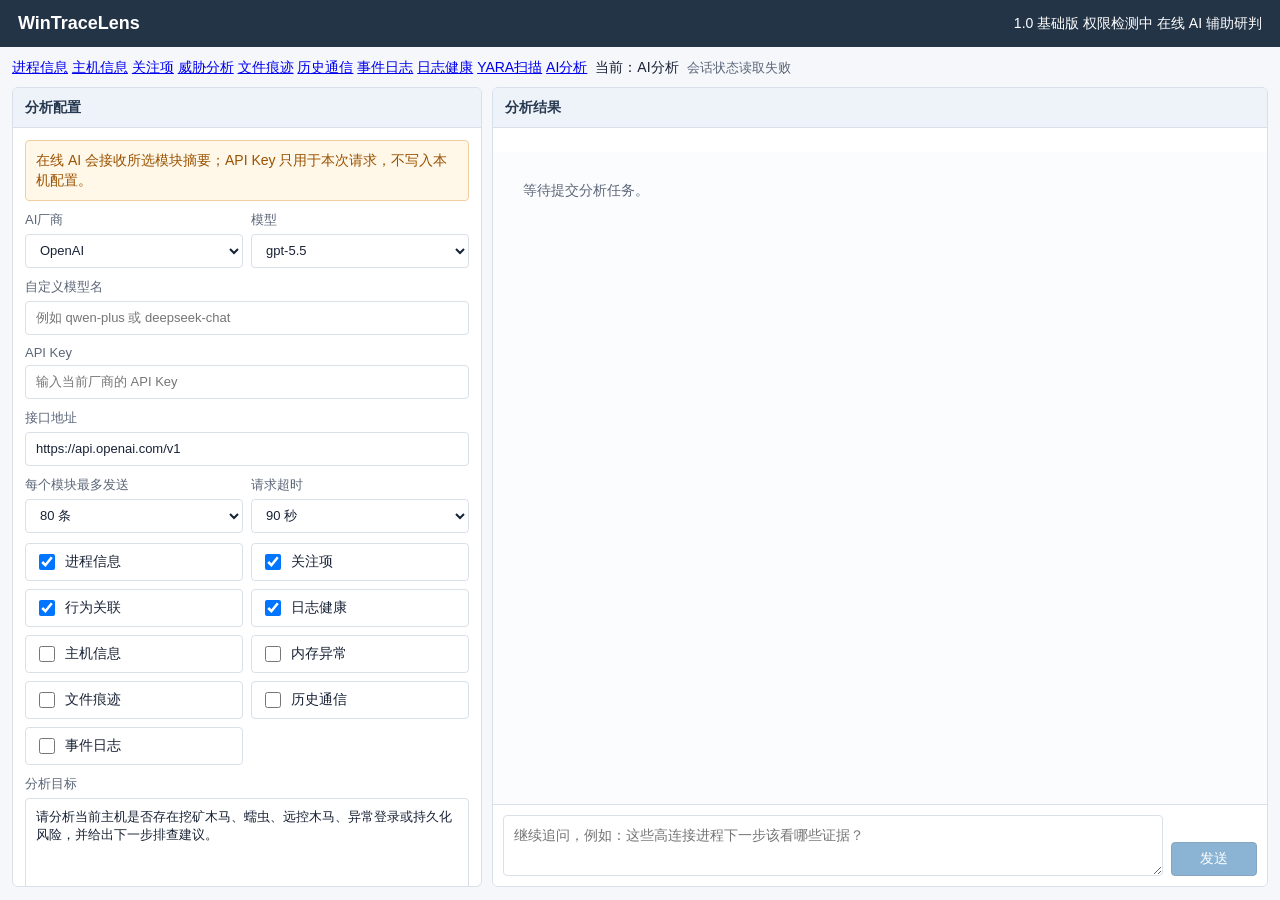
==== internal/server/ui/ai.html @ 7b5b8ce4 "add-basic-file" ====
<!doctype html>
<html lang="zh-CN">
<head>
  <meta charset="utf-8">
  <meta name="viewport" content="width=device-width, initial-scale=1">
  <title>WinTraceLens - AI辅助分析</title>
  <style>
    :root {
      --bg: #f5f7fb;
      --panel: #ffffff;
      --line: #d9e0ea;
      --line-soft: #edf1f6;
      --text: #182235;
      --muted: #5b6678;
      --head: #243447;
      --head-2: #edf3f8;
      --accent: #1769aa;
      --accent-dark: #0f4e82;
      --ok: #176b43;
      --warn: #9a5200;
      --bad: #a41220;
      --info: #2b5b91;
    }
    * { box-sizing: border-box; }
    body {
      margin: 0;
      background: var(--bg);
      color: var(--text);
      font-family: "Segoe UI", "Microsoft YaHei", Arial, sans-serif;
      font-size: 14px;
      letter-spacing: 0;
    }
    header {
      display: flex;
      align-items: center;
      justify-content: space-between;
      gap: 14px;
      padding: 13px 18px;
      background: var(--head);
      color: #fff;
    }
    h1 {
      margin: 0;
      font-size: 18px;
      font-weight: 650;
      letter-spacing: 0;
    }
    main {
      display: grid;
      grid-template-rows: auto minmax(0, 1fr);
      gap: 10px;
      height: calc(100vh - 48px);
      padding: 12px;
    }
    .toolbar {
      display: flex;
      align-items: center;
      gap: 8px;
      flex-wrap: wrap;
    }
    .workspace {
      display: grid;
      grid-template-columns: minmax(360px, 470px) minmax(0, 1fr);
      gap: 10px;
      height: 100%;
      min-height: 0;
    }
    .panel {
      display: grid;
      grid-template-rows: auto minmax(0, 1fr);
      min-height: 0;
      border: 1px solid var(--line);
      border-radius: 6px;
      background: var(--panel);
      overflow: hidden;
    }
    .panel-header {
      display: flex;
      align-items: center;
      justify-content: space-between;
      gap: 10px;
      min-height: 40px;
      padding: 9px 12px;
      border-bottom: 1px solid var(--line);
      background: var(--head-2);
      color: #26384f;
      font-weight: 650;
    }
    .panel-body {
      display: grid;
      gap: 10px;
      padding: 12px;
      min-height: 0;
      overflow: auto;
    }
    label.field {
      display: grid;
      gap: 5px;
      color: var(--muted);
      font-size: 13px;
    }
    input,
    select,
    textarea {
      width: 100%;
      min-width: 0;
      border: 1px solid var(--line);
      border-radius: 4px;
      background: #fff;
      color: var(--text);
      font: inherit;
      letter-spacing: 0;
    }
    input,
    select {
      height: 34px;
      padding: 6px 10px;
    }
    textarea {
      min-height: 118px;
      resize: vertical;
      padding: 9px 10px;
      line-height: 1.45;
    }
    .grid-2 {
      display: grid;
      grid-template-columns: repeat(2, minmax(0, 1fr));
      gap: 8px;
    }
    .module-grid {
      display: grid;
      grid-template-columns: repeat(2, minmax(0, 1fr));
      gap: 8px;
    }
    .check {
      display: inline-flex;
      align-items: center;
      gap: 7px;
      min-height: 34px;
      padding: 7px 9px;
      border: 1px solid var(--line);
      border-radius: 4px;
      background: #fff;
      color: var(--text);
    }
    .check input {
      width: 16px;
      height: 16px;
      padding: 0;
    }
    button {
      display: inline-flex;
      align-items: center;
      justify-content: center;
      height: 34px;
      padding: 0 12px;
      border: 1px solid var(--accent-dark);
      border-radius: 4px;
      background: var(--accent);
      color: #fff;
      cursor: pointer;
      font: inherit;
      white-space: nowrap;
    }
    button.secondary {
      border-color: var(--line);
      background: #fff;
      color: var(--text);
    }
    button.warn {
      border-color: #b15e00;
      background: #c96d00;
    }
    button:disabled {
      cursor: not-allowed;
      opacity: 0.5;
    }
    .actions {
      display: flex;
      align-items: center;
      gap: 8px;
      flex-wrap: wrap;
    }
    .notice {
      padding: 9px 10px;
      border: 1px solid #f0ce9f;
      border-radius: 4px;
      background: #fff7e8;
      color: var(--warn);
      line-height: 1.45;
    }
    .status {
      color: var(--muted);
      font-size: 13px;
    }
    .summary {
      display: flex;
      align-items: center;
      gap: 8px;
      flex-wrap: wrap;
      min-height: 30px;
    }
    .badge {
      display: inline-flex;
      align-items: center;
      height: 26px;
      padding: 0 9px;
      border: 1px solid var(--line);
      border-radius: 999px;
      background: #fff;
      color: var(--text);
      font-size: 12px;
      white-space: nowrap;
    }
    .badge.ok { border-color: #b8d7c8; background: #edf8f2; color: var(--ok); }
    .badge.warn { border-color: #f0ce9f; background: #fff7e8; color: var(--warn); }
    .badge.bad { border-color: #edb4bd; background: #fff0f2; color: var(--bad); }
    .badge.info { border-color: #c7d7ee; background: #eef5fd; color: var(--info); }
    .result-wrap {
      display: grid;
      grid-template-rows: auto auto minmax(0, 1fr) auto;
      min-height: 0;
    }
    .source-table {
      width: 100%;
      border-collapse: collapse;
      table-layout: fixed;
      margin-top: 4px;
    }
    .source-table th,
    .source-table td {
      border-bottom: 1px solid var(--line-soft);
      padding: 7px 8px;
      text-align: left;
      white-space: nowrap;
      overflow: hidden;
      text-overflow: ellipsis;
    }
    .source-table th {
      background: #f8fafc;
      color: #26384f;
      font-weight: 650;
    }
    .chat-log {
      min-height: 0;
      padding: 12px;
      overflow: auto;
      display: grid;
      align-content: start;
      gap: 10px;
      background: #fbfcfe;
    }
    .message {
      display: grid;
      gap: 5px;
      max-width: min(920px, 100%);
    }
    .message.user {
      justify-self: end;
    }
    .message.assistant {
      justify-self: start;
    }
    .message-meta {
      color: var(--muted);
      font-size: 12px;
    }
    .message.user .message-meta {
      text-align: right;
    }
    .bubble {
      border: 1px solid var(--line);
      border-radius: 6px;
      padding: 10px 12px;
      background: #fff;
      box-shadow: 0 1px 2px rgba(24, 34, 53, 0.05);
      line-height: 1.55;
      word-break: break-word;
    }
    .message.user .bubble {
      border-color: #b9d4ee;
      background: #eaf4fd;
    }
    .assistant-content h3,
    .assistant-content h4 {
      margin: 8px 0 6px;
      color: #26384f;
      font-size: 15px;
    }
    .assistant-content p {
      margin: 5px 0;
    }
    .assistant-content strong {
      color: #0f4e82;
      font-weight: 700;
    }
    .assistant-content code {
      padding: 1px 4px;
      border: 1px solid #dce5ef;
      border-radius: 3px;
      background: #f4f7fb;
      font: 12px Consolas, "Courier New", monospace;
    }
    .assistant-content .list-line {
      padding-left: 10px;
      border-left: 2px solid #dbe8f5;
    }
    .code-block {
      margin: 8px 0;
      padding: 9px 10px;
      overflow: auto;
      border: 1px solid var(--line);
      border-radius: 4px;
      background: #f6f8fb;
      font: 12px/1.45 Consolas, "Courier New", monospace;
      white-space: pre;
    }
    .chat-composer {
      display: grid;
      grid-template-columns: minmax(0, 1fr) auto;
      gap: 8px;
      padding: 10px;
      border-top: 1px solid var(--line);
      background: #fff;
    }
    .chat-composer textarea {
      min-height: 52px;
      max-height: 120px;
    }
    .chat-composer button {
      align-self: end;
      min-width: 86px;
    }
    .empty {
      padding: 18px;
      color: var(--muted);
    }
    @media (max-width: 980px) {
      .workspace {
        grid-template-columns: 1fr;
      }
      main {
        height: auto;
        min-height: calc(100vh - 48px);
      }
    }
    @media (max-width: 640px) {
      .grid-2,
      .module-grid {
        grid-template-columns: 1fr;
      }
    }
  </style>
  <link rel="stylesheet" href="/nav.css">
  <script src="/app.js" defer></script>
</head>
<body>
  <header>
    <h1>WinTraceLens</h1>
    <div class="app-meta">
      <span class="release-badge" data-app-version>1.0 基础版</span>
      <span class="permission-badge unknown" data-admin-status>权限检测中</span>
      <span class="module-title">在线 AI 辅助研判</span>
    </div>
  </header>

  <main>
    <div class="toolbar">
      <nav class="top-nav" aria-label="主要功能">
        <a class="nav-link" href="/">进程信息</a>
        <a class="nav-link" href="/host.html">主机信息</a>
        <a class="nav-link" href="/findings.html">关注项</a>
        <a class="nav-link" href="/threat.html">威胁分析</a>
        <a class="nav-link" href="/filetrace.html">文件痕迹</a>
        <a class="nav-link" href="/history.html">历史通信</a>
        <a class="nav-link" href="/security.html">事件日志</a>
        <a class="nav-link" href="/health.html">日志健康</a>
        <a class="nav-link" href="/yara.html">YARA扫描</a>
        <a class="nav-link" aria-current="page" href="/ai.html">AI分析</a>
      </nav>
      <span class="current-module">当前：AI分析</span>
      <span id="status" class="status">尚未分析</span>
    </div>

    <div class="workspace">
      <section class="panel">
        <div class="panel-header">
          <span>分析配置</span>
        </div>
        <div class="panel-body">
          <div class="notice">在线 AI 会接收所选模块摘要；API Key 只用于本次请求，不写入本机配置。</div>

          <div class="grid-2">
            <label class="field">AI厂商
              <select id="provider">
                <option value="openai">OpenAI</option>
                <option value="deepseek">DeepSeek</option>
                <option value="kimi">Kimi</option>
                <option value="qwen">Qwen</option>
                <option value="custom">自定义兼容接口</option>
              </select>
            </label>
            <label class="field">模型
              <select id="model"></select>
            </label>
          </div>

          <label id="custom-model-wrap" class="field" hidden>自定义模型名
            <input id="custom-model" placeholder="例如 qwen-plus 或 deepseek-chat">
          </label>

          <label class="field">API Key
            <input id="api-key" type="password" autocomplete="off" placeholder="输入当前厂商的 API Key">
          </label>

          <label class="field">接口地址
            <input id="base-url" placeholder="OpenAI-compatible base URL">
          </label>

          <div class="grid-2">
            <label class="field">每个模块最多发送
              <select id="max-items">
                <option value="40">40 条</option>
                <option value="80" selected>80 条</option>
                <option value="150">150 条</option>
                <option value="300">300 条</option>
              </select>
            </label>
            <label class="field">请求超时
              <select id="timeout">
                <option value="60">60 秒</option>
                <option value="90" selected>90 秒</option>
                <option value="150">150 秒</option>
                <option value="240">240 秒</option>
              </select>
            </label>
          </div>

          <div class="module-grid">
            <label class="check"><input type="checkbox" name="section" value="processes" checked>进程信息</label>
            <label class="check"><input type="checkbox" name="section" value="findings" checked>关注项</label>
            <label class="check"><input type="checkbox" name="section" value="behavior" checked>行为关联</label>
            <label class="check"><input type="checkbox" name="section" value="loghealth" checked>日志健康</label>
            <label class="check"><input type="checkbox" name="section" value="host">主机信息</label>
            <label class="check"><input type="checkbox" name="section" value="memory">内存异常</label>
            <label class="check"><input type="checkbox" name="section" value="filetrace">文件痕迹</label>
            <label class="check"><input type="checkbox" name="section" value="history">历史通信</label>
            <label class="check"><input type="checkbox" name="section" value="security">事件日志</label>
          </div>

          <label class="field">分析目标
            <textarea id="question">请分析当前主机是否存在挖矿木马、蠕虫、远控木马、异常登录或持久化风险，并给出下一步排查建议。</textarea>
          </label>

          <div class="actions">
            <button id="analyze">开始 AI 分析</button>
            <button id="stop" class="warn" disabled>停止请求</button>
            <button id="copy" class="secondary" disabled>复制结果</button>
            <button id="clear" class="secondary">重新开始</button>
          </div>
        </div>
      </section>

      <section class="panel result-wrap">
        <div class="panel-header">
          <span>分析结果</span>
          <span id="result-meta" class="status"></span>
        </div>
        <div id="summary" class="panel-body"></div>
        <div id="chat" class="chat-log">
          <div class="empty">等待提交分析任务。</div>
        </div>
        <div class="chat-composer">
          <textarea id="follow-up" placeholder="继续追问，例如：这些高连接进程下一步该看哪些证据？" disabled></textarea>
          <button id="send-follow" disabled>发送</button>
        </div>
      </section>
    </div>
  </main>

  <script>
    const providerEl = document.getElementById('provider');
    const modelEl = document.getElementById('model');
    const customModelWrap = document.getElementById('custom-model-wrap');
    const customModelEl = document.getElementById('custom-model');
    const apiKeyEl = document.getElementById('api-key');
    const baseUrlEl = document.getElementById('base-url');
    const maxItemsEl = document.getElementById('max-items');
    const timeoutEl = document.getElementById('timeout');
    const questionEl = document.getElementById('question');
    const analyzeBtn = document.getElementById('analyze');
    const stopBtn = document.getElementById('stop');
    const copyBtn = document.getElementById('copy');
    const clearBtn = document.getElementById('clear');
    const statusEl = document.getElementById('status');
    const summaryEl = document.getElementById('summary');
    const chatEl = document.getElementById('chat');
    const followUpEl = document.getElementById('follow-up');
    const sendFollowBtn = document.getElementById('send-follow');
    const resultMetaEl = document.getElementById('result-meta');

    const providers = {
      openai: {
        baseUrl: 'https://api.openai.com/v1',
        models: ['gpt-5.5', 'gpt-5.4-mini', 'gpt-5.4-nano', 'gpt-5.4', 'gpt-5.5-mini']
      },
      deepseek: {
        baseUrl: 'https://api.deepseek.com',
        models: ['deepseek-v4-flash', 'deepseek-v4-pro', 'deepseek-chat', 'deepseek-reasoner']
      },
      kimi: {
        baseUrl: 'https://api.moonshot.ai/v1',
        models: ['kimi-k2.6', 'kimi-k2.5', 'kimi-k2', 'kimi-latest', 'moonshot-v1-8k']
      },
      qwen: {
        baseUrl: 'https://dashscope.aliyuncs.com/compatible-mode/v1',
        models: ['qwen3.7-plus', 'qwen3.7-max', 'qwen-plus', 'qwen-max', 'qwen-turbo']
      },
      custom: {
        baseUrl: '',
        models: ['custom']
      }
    };

    let controller = null;
    let chatHistory = [];
    let lastTranscript = '';
    let lastSummaryData = null;
    let apiKeys = {};
    let restoringSession = false;
    let saveTimer = null;

    function text(value) {
      return value == null ? '' : String(value);
    }

    function escapeCell(value) {
      return text(value).replace(/[&<>"']/g, ch => ({
        '&': '&amp;', '<': '&lt;', '>': '&gt;', '"': '&quot;', "'": '&#39;'
      }[ch]));
    }

    function inlineMarkdown(value) {
      return escapeCell(value)
        .replace(/`([^`]+)`/g, '<code>$1</code>')
        .replace(/\*{2}([^*]+)\*{2}/g, '<strong>$1</strong>');
    }

    function selectedSections() {
      return Array.from(document.querySelectorAll('input[name="section"]:checked')).map(item => item.value);
    }

    function selectedModel() {
      if (modelEl.value === 'custom') {
        return customModelEl.value.trim();
      }
      return modelEl.value;
    }

    function updateProvider() {
      const config = providers[providerEl.value] || providers.openai;
      modelEl.innerHTML = config.models.map(model => `<option value="${escapeCell(model)}">${escapeCell(model)}</option>`).join('') +
        '<option value="custom">自定义模型</option>';
      baseUrlEl.value = config.baseUrl;
      updateCustomModel();
      apiKeyEl.value = apiKeys[providerEl.value] || '';
    }

    function updateCustomModel() {
      customModelWrap.hidden = modelEl.value !== 'custom';
    }

    function setBusy(value) {
      analyzeBtn.disabled = value;
      stopBtn.disabled = !value;
      providerEl.disabled = value;
      modelEl.disabled = value;
      customModelEl.disabled = value;
      apiKeyEl.disabled = value;
      baseUrlEl.disabled = value;
      maxItemsEl.disabled = value;
      timeoutEl.disabled = value;
      questionEl.disabled = value;
      document.querySelectorAll('input[name="section"]').forEach(item => item.disabled = value);
      followUpEl.disabled = value || chatHistory.length === 0;
      sendFollowBtn.disabled = value || chatHistory.length === 0;
    }

    function renderSummary(data) {
      const badges = [
        `<span class="badge info">${escapeCell(data.provider || '')}</span>`,
        `<span class="badge info">${escapeCell(data.model || '')}</span>`,
        `<span class="badge">Prompt ${escapeCell(data.promptBytes || 0)} bytes</span>`
      ];
      if (data.usage && data.usage.totalTokens) {
        badges.push(`<span class="badge ok">Token ${escapeCell(data.usage.totalTokens)}</span>`);
      }
      const errors = data.collectionErrors || [];
      if (errors.length) {
        badges.push(`<span class="badge warn">采集提示 ${errors.length}</span>`);
      }

      const sections = data.sections || [];
      const rows = sections.map(item => `
        <tr>
          <td>${escapeCell(item.label)}</td>
          <td>${escapeCell(item.count)}</td>
          <td>${escapeCell(item.error || '')}</td>
        </tr>`).join('');

      summaryEl.innerHTML = `
        <div class="summary">${badges.join('')}</div>
        <table class="source-table">
          <thead><tr><th style="width:130px">模块</th><th style="width:90px">数量</th><th>采集提示</th></tr></thead>
          <tbody>${rows || '<tr><td colspan="3">无模块摘要</td></tr>'}</tbody>
        </table>`;
    }

    function renderPlainMarkdown(value) {
      const lines = text(value).split(/\r?\n/);
      return lines.map(line => {
        const trimmed = line.trim();
        if (!trimmed) return '<p></p>';
        if (/^#{1,3}\s+/.test(trimmed)) {
          return `<h3>${inlineMarkdown(trimmed.replace(/^#{1,3}\s+/, ''))}</h3>`;
        }
        if (/^#{4,6}\s+/.test(trimmed)) {
          return `<h4>${inlineMarkdown(trimmed.replace(/^#{4,6}\s+/, ''))}</h4>`;
        }
        if (/^(\d+[.、]|[-*])\s+/.test(trimmed)) {
          return `<p class="list-line">${inlineMarkdown(trimmed)}</p>`;
        }
        return `<p>${inlineMarkdown(line)}</p>`;
      }).join('');
    }

    function renderAssistantContent(value) {
      const parts = text(value).split(/```/);
      return parts.map((part, index) => {
        if (index % 2 === 1) {
          const code = part.replace(/^[^\r\n]*(\r?\n)/, '');
          return `<pre class="code-block"><code>${escapeCell(code)}</code></pre>`;
        }
        return renderPlainMarkdown(part);
      }).join('');
    }

    function renderChat() {
      if (!chatHistory.length) {
        chatEl.innerHTML = '<div class="empty">等待提交分析任务。</div>';
        followUpEl.disabled = true;
        sendFollowBtn.disabled = true;
        copyBtn.disabled = true;
        lastTranscript = '';
        return;
      }
      chatEl.innerHTML = chatHistory.map(item => {
        const roleName = item.role === 'user' ? '用户' : 'AI';
        const content = item.role === 'assistant'
          ? `<div class="assistant-content">${renderAssistantContent(item.content)}</div>`
          : escapeCell(item.content);
        return `
          <div class="message ${escapeCell(item.role)}">
            <div class="message-meta">${roleName}</div>
            <div class="bubble">${content}</div>
          </div>`;
      }).join('');
      chatEl.scrollTop = chatEl.scrollHeight;
      followUpEl.disabled = false;
      sendFollowBtn.disabled = false;
      copyBtn.disabled = false;
      lastTranscript = chatHistory.map(item => `${item.role === 'user' ? '用户' : 'AI'}：\n${item.content}`).join('\n\n');
    }

    function currentSettings() {
      return {
        provider: providerEl.value,
        model: modelEl.value,
        customModel: customModelEl.value.trim(),
        baseUrl: baseUrlEl.value.trim(),
        sections: selectedSections(),
        question: questionEl.value,
        maxItems: Number(maxItemsEl.value),
        timeout: Number(timeoutEl.value)
      };
    }

    function currentAPIKeys() {
      const keys = { ...apiKeys };
      const key = apiKeyEl.value.trim();
      if (key) {
        keys[providerEl.value] = key;
      } else {
        delete keys[providerEl.value];
      }
      return keys;
    }

    function applySettings(settings) {
      if (!settings) return;
      restoringSession = true;
      try {
        if (settings.provider && providers[settings.provider]) {
          providerEl.value = settings.provider;
          updateProvider();
        }
        if (settings.model) {
          const option = Array.from(modelEl.options).find(item => item.value === settings.model);
          if (option) {
            modelEl.value = settings.model;
          } else {
            modelEl.value = 'custom';
            customModelEl.value = settings.customModel || settings.model;
          }
        }
        if (settings.customModel) customModelEl.value = settings.customModel;
        if (settings.baseUrl) baseUrlEl.value = settings.baseUrl;
        if (settings.maxItems) maxItemsEl.value = String(settings.maxItems);
        if (settings.timeout) timeoutEl.value = String(settings.timeout);
        if (settings.question) questionEl.value = settings.question;
        if (Array.isArray(settings.sections) && settings.sections.length) {
          const selected = new Set(settings.sections);
          document.querySelectorAll('input[name="section"]').forEach(item => {
            item.checked = selected.has(item.value);
          });
        }
        updateCustomModel();
      } finally {
        restoringSession = false;
      }
    }

    async function saveSession(statusText) {
      if (restoringSession) return;
      try {
        await fetch('/api/ai/session', {
          method: 'PUT',
          headers: { 'Content-Type': 'application/json' },
          body: JSON.stringify({
            messages: chatHistory,
            summary: lastSummaryData || {},
            settings: currentSettings(),
            apiKeys: currentAPIKeys(),
            status: statusText || statusEl.textContent || ''
          })
        });
      } catch {
        statusEl.textContent = '会话状态保存失败';
      }
    }

    function scheduleSaveSession() {
      if (restoringSession) return;
      clearTimeout(saveTimer);
      saveTimer = setTimeout(() => saveSession(statusEl.textContent), 250);
    }

    async function loadSession() {
      restoringSession = true;
      try {
        const res = await fetch('/api/ai/session', { cache: 'no-store' });
        if (!res.ok) throw new Error(`HTTP ${res.status}`);
        const state = await res.json();
        apiKeys = state.apiKeys || {};
        applySettings(state.settings);
        apiKeyEl.value = apiKeys[providerEl.value] || '';
        chatHistory = Array.isArray(state.messages) ? state.messages : [];
        lastSummaryData = state.summary && state.summary.generatedAt ? state.summary : null;
        summaryEl.innerHTML = '';
        if (lastSummaryData) {
          renderSummary(lastSummaryData);
          resultMetaEl.textContent = lastSummaryData.generatedAt || '';
        }
        renderChat();
        statusEl.textContent = state.status || (chatHistory.length ? '已恢复本次运行会话' : '尚未分析');
      } catch {
        renderChat();
        statusEl.textContent = '会话状态读取失败';
      } finally {
        restoringSession = false;
      }
    }

    function payloadBase() {
      return {
        provider: providerEl.value,
        model: selectedModel(),
        apiKey: apiKeyEl.value.trim(),
        baseUrl: baseUrlEl.value.trim(),
        maxItems: Number(maxItemsEl.value),
        timeoutSeconds: Number(timeoutEl.value)
      };
    }

    async function sendMessage(question, withEvidence) {
      const sections = selectedSections();
      const apiKey = apiKeyEl.value.trim();
      const model = selectedModel();
      question = text(question).trim();
      if (!apiKey) {
        statusEl.textContent = '请输入 API Key';
        apiKeyEl.focus();
        return;
      }
      if (!model) {
        statusEl.textContent = '请选择或输入模型名';
        return;
      }
      if (!question) {
        statusEl.textContent = '请输入要分析或追问的问题';
        return;
      }
      if (withEvidence && !sections.length) {
        statusEl.textContent = '至少选择一个数据模块';
        return;
      }

      controller = new AbortController();
      setBusy(true);
      resultMetaEl.textContent = '';
      statusEl.textContent = withEvidence ? '采集并分析中' : '追问中';

      const pendingHistory = withEvidence
        ? [{ role: 'user', content: question }]
        : [...chatHistory, { role: 'user', content: question }];
      chatHistory = [...pendingHistory, { role: 'assistant', content: '正在等待 AI 返回...' }];
      renderChat();

      try {
        const body = withEvidence
          ? { ...payloadBase(), sections, question }
          : { ...payloadBase(), messages: pendingHistory, includeEvidence: false };
        const res = await fetch('/api/ai/analyze', {
          method: 'POST',
          headers: { 'Content-Type': 'application/json' },
          signal: controller.signal,
          body: JSON.stringify(body)
        });
        const raw = await res.text();
        if (!res.ok) {
          throw new Error(raw || `HTTP ${res.status}`);
        }
        const data = JSON.parse(raw);
        chatHistory = [...pendingHistory, { role: 'assistant', content: data.answer || 'AI 未返回内容。' }];
        resultMetaEl.textContent = data.generatedAt || '';
        if ((data.sections || []).length) {
          lastSummaryData = data;
          renderSummary(data);
        }
        renderChat();
        statusEl.textContent = withEvidence ? '分析完成' : '追问完成';
        if (!withEvidence) {
          followUpEl.value = '';
        }
        await saveSession(statusEl.textContent);
      } catch (err) {
        if (err.name === 'AbortError') {
          chatHistory = pendingHistory;
          renderChat();
          statusEl.textContent = '已停止';
          await saveSession(statusEl.textContent);
        } else {
          chatHistory = [...pendingHistory, { role: 'assistant', content: `AI 分析失败：${err.message || err}` }];
          renderChat();
          statusEl.textContent = '分析失败';
          await saveSession(statusEl.textContent);
        }
      } finally {
        setBusy(false);
        controller = null;
      }
    }

    async function analyze() {
      await sendMessage(questionEl.value, true);
    }

    async function sendFollowUp() {
      await sendMessage(followUpEl.value, false);
    }

    function stopAnalyze() {
      if (controller) {
        controller.abort();
      }
    }

    async function copyResult() {
      if (!lastTranscript) return;
      await navigator.clipboard.writeText(lastTranscript);
      statusEl.textContent = '对话已复制';
    }

    function clearResult() {
      chatHistory = [];
      lastTranscript = '';
      lastSummaryData = null;
      summaryEl.innerHTML = '';
      resultMetaEl.textContent = '';
      followUpEl.value = '';
      renderChat();
      statusEl.textContent = '尚未分析';
      saveSession(statusEl.textContent);
    }

    providerEl.addEventListener('change', () => { updateProvider(); scheduleSaveSession(); });
    modelEl.addEventListener('change', () => { updateCustomModel(); scheduleSaveSession(); });
    customModelEl.addEventListener('input', scheduleSaveSession);
    apiKeyEl.addEventListener('input', () => {
      if (apiKeyEl.value.trim()) {
        apiKeys[providerEl.value] = apiKeyEl.value.trim();
      } else {
        delete apiKeys[providerEl.value];
      }
      scheduleSaveSession();
    });
    baseUrlEl.addEventListener('input', scheduleSaveSession);
    maxItemsEl.addEventListener('change', scheduleSaveSession);
    timeoutEl.addEventListener('change', scheduleSaveSession);
    questionEl.addEventListener('input', scheduleSaveSession);
    document.querySelectorAll('input[name="section"]').forEach(item => item.addEventListener('change', scheduleSaveSession));
    analyzeBtn.addEventListener('click', analyze);
    stopBtn.addEventListener('click', stopAnalyze);
    sendFollowBtn.addEventListener('click', sendFollowUp);
    copyBtn.addEventListener('click', copyResult);
    clearBtn.addEventListener('click', clearResult);
    followUpEl.addEventListener('keydown', event => {
      if (event.key === 'Enter' && (event.ctrlKey || event.metaKey)) {
        sendFollowUp();
      }
    });
    updateProvider();
    loadSession();
  </script>
</body>
</html>
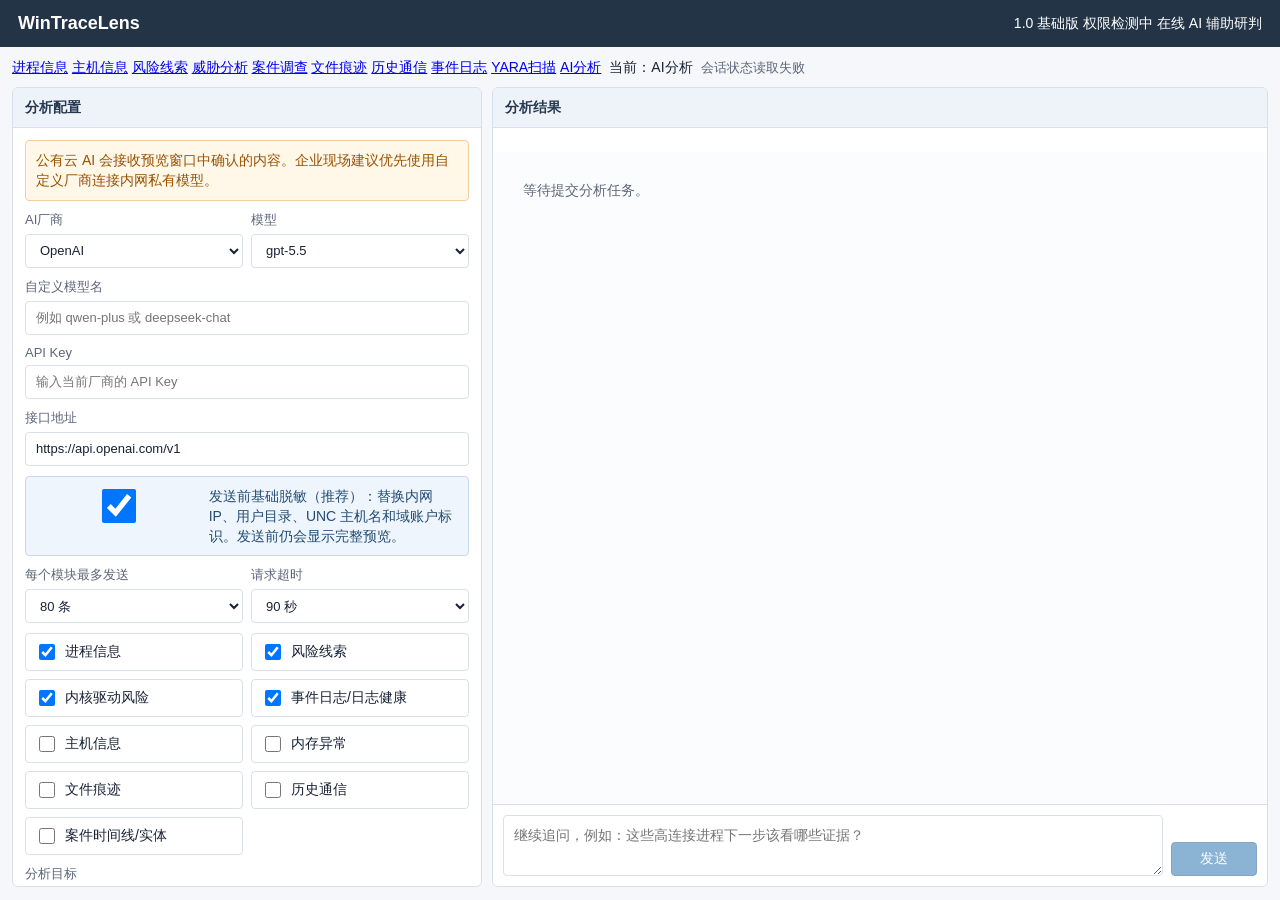
==== commit 51ec86f0: "Update V2 investigation and artifact analysis" ====
--- a/internal/server/ui/ai.html
+++ b/internal/server/ui/ai.html
@@ -189,6 +189,73 @@
       color: var(--warn);
       line-height: 1.45;
     }
+    .privacy-option {
+      display: flex;
+      align-items: flex-start;
+      gap: 8px;
+      padding: 9px 10px;
+      border: 1px solid #c7d7ee;
+      border-radius: 4px;
+      background: #eef5fd;
+      color: #234c73;
+      line-height: 1.45;
+    }
+    .privacy-option input {
+      margin-top: 3px;
+    }
+    .preview-overlay {
+      position: fixed;
+      inset: 0;
+      z-index: 1000;
+      display: grid;
+      place-items: center;
+      padding: 24px;
+      background: rgba(18, 29, 43, 0.56);
+    }
+    .preview-overlay[hidden] {
+      display: none;
+    }
+    .preview-dialog {
+      display: grid;
+      grid-template-rows: auto auto minmax(0, 1fr) auto;
+      width: min(1080px, 96vw);
+      height: min(760px, 90vh);
+      overflow: hidden;
+      border: 1px solid #8194aa;
+      border-radius: 6px;
+      background: #fff;
+      box-shadow: 0 18px 50px rgba(16, 31, 48, 0.28);
+    }
+    .preview-dialog h2 {
+      margin: 0;
+      padding: 14px 16px;
+      border-bottom: 1px solid var(--line);
+      font-size: 17px;
+    }
+    .preview-meta {
+      padding: 9px 16px;
+      border-bottom: 1px solid var(--line-soft);
+      background: #fff7e8;
+      color: #704315;
+    }
+    .preview-content {
+      width: 100%;
+      height: 100%;
+      min-height: 0;
+      resize: none;
+      border: 0;
+      border-radius: 0;
+      padding: 14px 16px;
+      background: #f8fafc;
+      font: 12px/1.5 Consolas, "Microsoft YaHei UI", monospace;
+    }
+    .preview-actions {
+      display: flex;
+      justify-content: flex-end;
+      gap: 8px;
+      padding: 10px 16px;
+      border-top: 1px solid var(--line);
+    }
     .status {
       color: var(--muted);
       font-size: 13px;
@@ -352,7 +419,7 @@
     }
   </style>
   <link rel="stylesheet" href="/nav.css">
-  <script src="/app.js" defer></script>
+  <script src="/app.js"></script>
 </head>
 <body>
   <header>
@@ -369,12 +436,12 @@
       <nav class="top-nav" aria-label="主要功能">
         <a class="nav-link" href="/">进程信息</a>
         <a class="nav-link" href="/host.html">主机信息</a>
-        <a class="nav-link" href="/findings.html">关注项</a>
+        <a class="nav-link" href="/findings.html">风险线索</a>
         <a class="nav-link" href="/threat.html">威胁分析</a>
+        <a class="nav-link" href="/investigation.html">案件调查</a>
         <a class="nav-link" href="/filetrace.html">文件痕迹</a>
         <a class="nav-link" href="/history.html">历史通信</a>
         <a class="nav-link" href="/security.html">事件日志</a>
-        <a class="nav-link" href="/health.html">日志健康</a>
         <a class="nav-link" href="/yara.html">YARA扫描</a>
         <a class="nav-link" aria-current="page" href="/ai.html">AI分析</a>
       </nav>
@@ -388,7 +455,7 @@
           <span>分析配置</span>
         </div>
         <div class="panel-body">
-          <div class="notice">在线 AI 会接收所选模块摘要；API Key 只用于本次请求，不写入本机配置。</div>
+          <div class="notice">公有云 AI 会接收预览窗口中确认的内容。企业现场建议优先使用自定义厂商连接内网私有模型。</div>
 
           <div class="grid-2">
             <label class="field">AI厂商
@@ -415,6 +482,11 @@
 
           <label class="field">接口地址
             <input id="base-url" placeholder="OpenAI-compatible base URL">
+          </label>
+
+          <label class="privacy-option">
+            <input id="redact-sensitive" type="checkbox" checked>
+            <span>发送前基础脱敏（推荐）：替换内网 IP、用户目录、UNC 主机名和域账户标识。发送前仍会显示完整预览。</span>
           </label>
 
           <div class="grid-2">
@@ -438,14 +510,14 @@
 
           <div class="module-grid">
             <label class="check"><input type="checkbox" name="section" value="processes" checked>进程信息</label>
-            <label class="check"><input type="checkbox" name="section" value="findings" checked>关注项</label>
-            <label class="check"><input type="checkbox" name="section" value="behavior" checked>行为关联</label>
-            <label class="check"><input type="checkbox" name="section" value="loghealth" checked>日志健康</label>
+            <label class="check"><input type="checkbox" name="section" value="risk" checked>风险线索</label>
+            <label class="check"><input type="checkbox" name="section" value="drivers" checked>内核驱动风险</label>
+            <label class="check"><input type="checkbox" name="section" value="security" checked>事件日志/日志健康</label>
             <label class="check"><input type="checkbox" name="section" value="host">主机信息</label>
             <label class="check"><input type="checkbox" name="section" value="memory">内存异常</label>
             <label class="check"><input type="checkbox" name="section" value="filetrace">文件痕迹</label>
             <label class="check"><input type="checkbox" name="section" value="history">历史通信</label>
-            <label class="check"><input type="checkbox" name="section" value="security">事件日志</label>
+            <label class="check"><input type="checkbox" name="section" value="investigation">案件时间线/实体</label>
           </div>
 
           <label class="field">分析目标
@@ -477,6 +549,18 @@
       </section>
     </div>
   </main>
+
+  <div id="preview-overlay" class="preview-overlay" hidden>
+    <section class="preview-dialog" role="dialog" aria-modal="true" aria-labelledby="preview-title">
+      <h2 id="preview-title">确认发送给 AI 的内容</h2>
+      <div id="preview-meta" class="preview-meta"></div>
+      <textarea id="preview-content" class="preview-content" readonly></textarea>
+      <div class="preview-actions">
+        <button id="preview-cancel" class="secondary">取消</button>
+        <button id="preview-confirm">确认并发送</button>
+      </div>
+    </section>
+  </div>
 
   <script>
     const providerEl = document.getElementById('provider');
@@ -498,6 +582,12 @@
     const followUpEl = document.getElementById('follow-up');
     const sendFollowBtn = document.getElementById('send-follow');
     const resultMetaEl = document.getElementById('result-meta');
+    const redactSensitiveEl = document.getElementById('redact-sensitive');
+    const previewOverlayEl = document.getElementById('preview-overlay');
+    const previewMetaEl = document.getElementById('preview-meta');
+    const previewContentEl = document.getElementById('preview-content');
+    const previewConfirmEl = document.getElementById('preview-confirm');
+    const previewCancelEl = document.getElementById('preview-cancel');
 
     const providers = {
       openai: {
@@ -527,8 +617,10 @@
     let lastTranscript = '';
     let lastSummaryData = null;
     let apiKeys = {};
+    let savedAPIKeys = {};
     let restoringSession = false;
     let saveTimer = null;
+    let previewResolver = null;
 
     function text(value) {
       return value == null ? '' : String(value);
@@ -564,6 +656,9 @@
       baseUrlEl.value = config.baseUrl;
       updateCustomModel();
       apiKeyEl.value = apiKeys[providerEl.value] || '';
+      apiKeyEl.placeholder = savedAPIKeys[providerEl.value]
+        ? '本次运行已保存；留空将继续使用'
+        : '输入当前厂商的 API Key';
     }
 
     function updateCustomModel() {
@@ -580,6 +675,7 @@
       baseUrlEl.disabled = value;
       maxItemsEl.disabled = value;
       timeoutEl.disabled = value;
+      redactSensitiveEl.disabled = value;
       questionEl.disabled = value;
       document.querySelectorAll('input[name="section"]').forEach(item => item.disabled = value);
       followUpEl.disabled = value || chatHistory.length === 0;
@@ -681,7 +777,8 @@
         sections: selectedSections(),
         question: questionEl.value,
         maxItems: Number(maxItemsEl.value),
-        timeout: Number(timeoutEl.value)
+        timeout: Number(timeoutEl.value),
+        redactionMode: redactSensitiveEl.checked ? 'basic' : 'none'
       };
     }
 
@@ -717,6 +814,7 @@
         if (settings.baseUrl) baseUrlEl.value = settings.baseUrl;
         if (settings.maxItems) maxItemsEl.value = String(settings.maxItems);
         if (settings.timeout) timeoutEl.value = String(settings.timeout);
+        redactSensitiveEl.checked = settings.redactionMode !== 'none';
         if (settings.question) questionEl.value = settings.question;
         if (Array.isArray(settings.sections) && settings.sections.length) {
           const selected = new Set(settings.sections);
@@ -761,9 +859,10 @@
         const res = await fetch('/api/ai/session', { cache: 'no-store' });
         if (!res.ok) throw new Error(`HTTP ${res.status}`);
         const state = await res.json();
-        apiKeys = state.apiKeys || {};
+        apiKeys = {};
+        savedAPIKeys = state.savedApiKeys || {};
         applySettings(state.settings);
-        apiKeyEl.value = apiKeys[providerEl.value] || '';
+        apiKeyEl.value = '';
         chatHistory = Array.isArray(state.messages) ? state.messages : [];
         lastSummaryData = state.summary && state.summary.generatedAt ? state.summary : null;
         summaryEl.innerHTML = '';
@@ -788,8 +887,41 @@
         apiKey: apiKeyEl.value.trim(),
         baseUrl: baseUrlEl.value.trim(),
         maxItems: Number(maxItemsEl.value),
-        timeoutSeconds: Number(timeoutEl.value)
+        timeoutSeconds: Number(timeoutEl.value),
+        redactionMode: redactSensitiveEl.checked ? 'basic' : 'none'
       };
+    }
+
+    function confirmPreview(data) {
+      previewContentEl.value = data.content || '';
+      previewMetaEl.textContent = `${data.redactionMode === 'basic' ? '已启用基础脱敏' : '未启用脱敏'} · ${data.promptBytes || 0} bytes · 请核对后确认`;
+      previewOverlayEl.hidden = false;
+      previewContentEl.scrollTop = 0;
+      return new Promise(resolve => {
+        previewResolver = resolve;
+        const finish = value => {
+          previewOverlayEl.hidden = true;
+          previewConfirmEl.onclick = null;
+          previewCancelEl.onclick = null;
+          previewResolver = null;
+          resolve(value);
+        };
+        previewConfirmEl.onclick = () => finish(true);
+        previewCancelEl.onclick = () => finish(false);
+      });
+    }
+
+    async function createPreview(body) {
+      statusEl.textContent = '正在采集并生成脱敏预览';
+      const res = await fetch('/api/ai/preview', {
+        method: 'POST',
+        headers: { 'Content-Type': 'application/json' },
+        signal: controller.signal,
+        body: JSON.stringify(body)
+      });
+      const raw = await res.text();
+      if (!res.ok) throw new Error(raw || `HTTP ${res.status}`);
+      return JSON.parse(raw);
     }
 
     async function sendMessage(question, withEvidence) {
@@ -797,7 +929,7 @@
       const apiKey = apiKeyEl.value.trim();
       const model = selectedModel();
       question = text(question).trim();
-      if (!apiKey) {
+      if (!apiKey && !savedAPIKeys[providerEl.value]) {
         statusEl.textContent = '请输入 API Key';
         apiKeyEl.focus();
         return;
@@ -818,18 +950,29 @@
       controller = new AbortController();
       setBusy(true);
       resultMetaEl.textContent = '';
-      statusEl.textContent = withEvidence ? '采集并分析中' : '追问中';
-
       const pendingHistory = withEvidence
         ? [{ role: 'user', content: question }]
         : [...chatHistory, { role: 'user', content: question }];
-      chatHistory = [...pendingHistory, { role: 'assistant', content: '正在等待 AI 返回...' }];
-      renderChat();
 
       try {
-        const body = withEvidence
+        let body = withEvidence
           ? { ...payloadBase(), sections, question }
           : { ...payloadBase(), messages: pendingHistory, includeEvidence: false };
+        if (withEvidence) {
+          const preview = await createPreview(body);
+          const confirmed = await confirmPreview(preview);
+          if (!confirmed) {
+            statusEl.textContent = '已取消发送';
+            return;
+          }
+          body = { ...body, previewId: preview.previewId };
+        }
+        statusEl.textContent = withEvidence ? '已确认，正在请求 AI' : '追问中';
+        chatHistory = [...pendingHistory, { role: 'assistant', content: '正在等待 AI 返回...' }];
+        renderChat();
+        if (!withEvidence) {
+          body = { ...payloadBase(), messages: pendingHistory, includeEvidence: false };
+        }
         const res = await fetch('/api/ai/analyze', {
           method: 'POST',
           headers: { 'Content-Type': 'application/json' },
@@ -883,6 +1026,14 @@
       if (controller) {
         controller.abort();
       }
+      if (previewResolver) {
+        const resolve = previewResolver;
+        previewResolver = null;
+        previewOverlayEl.hidden = true;
+        previewConfirmEl.onclick = null;
+        previewCancelEl.onclick = null;
+        resolve(false);
+      }
     }
 
     async function copyResult() {
@@ -917,6 +1068,7 @@
     baseUrlEl.addEventListener('input', scheduleSaveSession);
     maxItemsEl.addEventListener('change', scheduleSaveSession);
     timeoutEl.addEventListener('change', scheduleSaveSession);
+    redactSensitiveEl.addEventListener('change', scheduleSaveSession);
     questionEl.addEventListener('input', scheduleSaveSession);
     document.querySelectorAll('input[name="section"]').forEach(item => item.addEventListener('change', scheduleSaveSession));
     analyzeBtn.addEventListener('click', analyze);
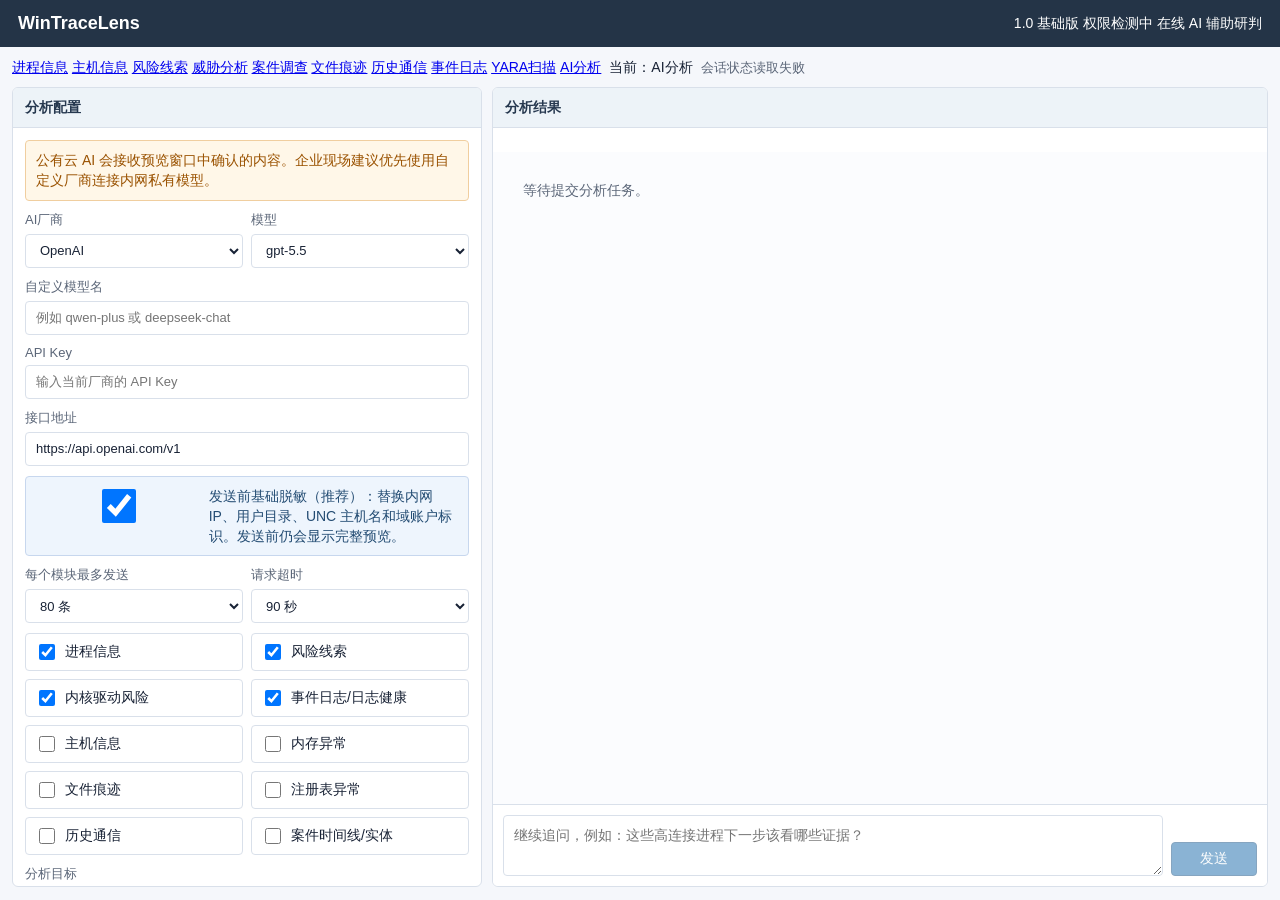
==== commit a0668c95: "Improve V2 evidence collection and streamline UI" ====
--- a/internal/server/ui/ai.html
+++ b/internal/server/ui/ai.html
@@ -516,6 +516,7 @@
             <label class="check"><input type="checkbox" name="section" value="host">主机信息</label>
             <label class="check"><input type="checkbox" name="section" value="memory">内存异常</label>
             <label class="check"><input type="checkbox" name="section" value="filetrace">文件痕迹</label>
+            <label class="check"><input type="checkbox" name="section" value="registry">注册表异常</label>
             <label class="check"><input type="checkbox" name="section" value="history">历史通信</label>
             <label class="check"><input type="checkbox" name="section" value="investigation">案件时间线/实体</label>
           </div>
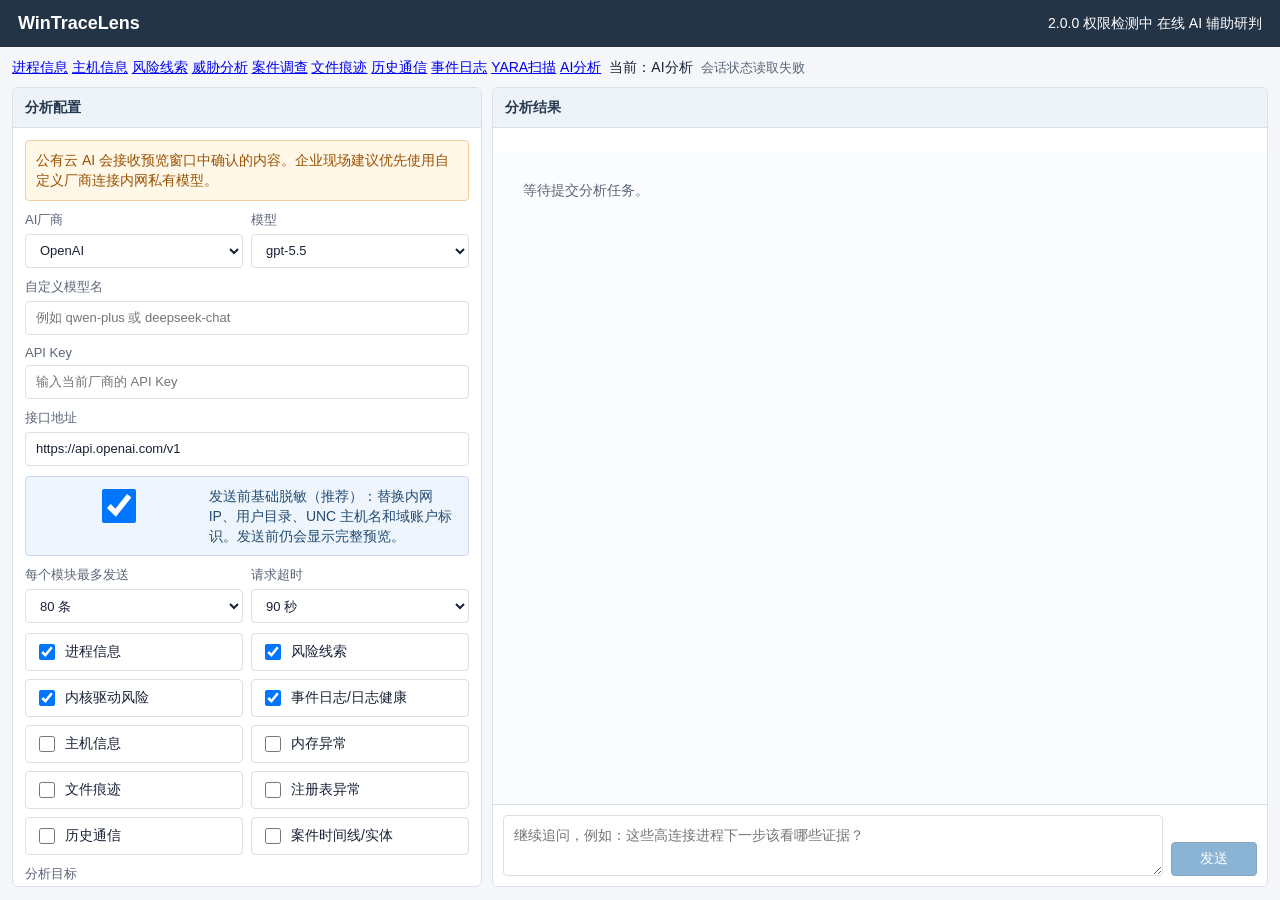
==== commit ed362d61: "Release WinTraceLens 2.0.0 desktop UI" ====
--- a/internal/server/ui/ai.html
+++ b/internal/server/ui/ai.html
@@ -4,6 +4,7 @@
   <meta charset="utf-8">
   <meta name="viewport" content="width=device-width, initial-scale=1">
   <title>WinTraceLens - AI辅助分析</title>
+  <script src="/theme-init.js"></script>
   <style>
     :root {
       --bg: #f5f7fb;
@@ -419,13 +420,16 @@
     }
   </style>
   <link rel="stylesheet" href="/nav.css">
+  <link rel="stylesheet" href="/theme.css">
+  <link rel="stylesheet" href="/tables.css">
   <script src="/app.js"></script>
+  <script src="/ui-preferences.js" defer></script>
 </head>
 <body>
   <header>
     <h1>WinTraceLens</h1>
     <div class="app-meta">
-      <span class="release-badge" data-app-version>1.0 基础版</span>
+      <span class="release-badge" data-app-version>2.0.0</span>
       <span class="permission-badge unknown" data-admin-status>权限检测中</span>
       <span class="module-title">在线 AI 辅助研判</span>
     </div>
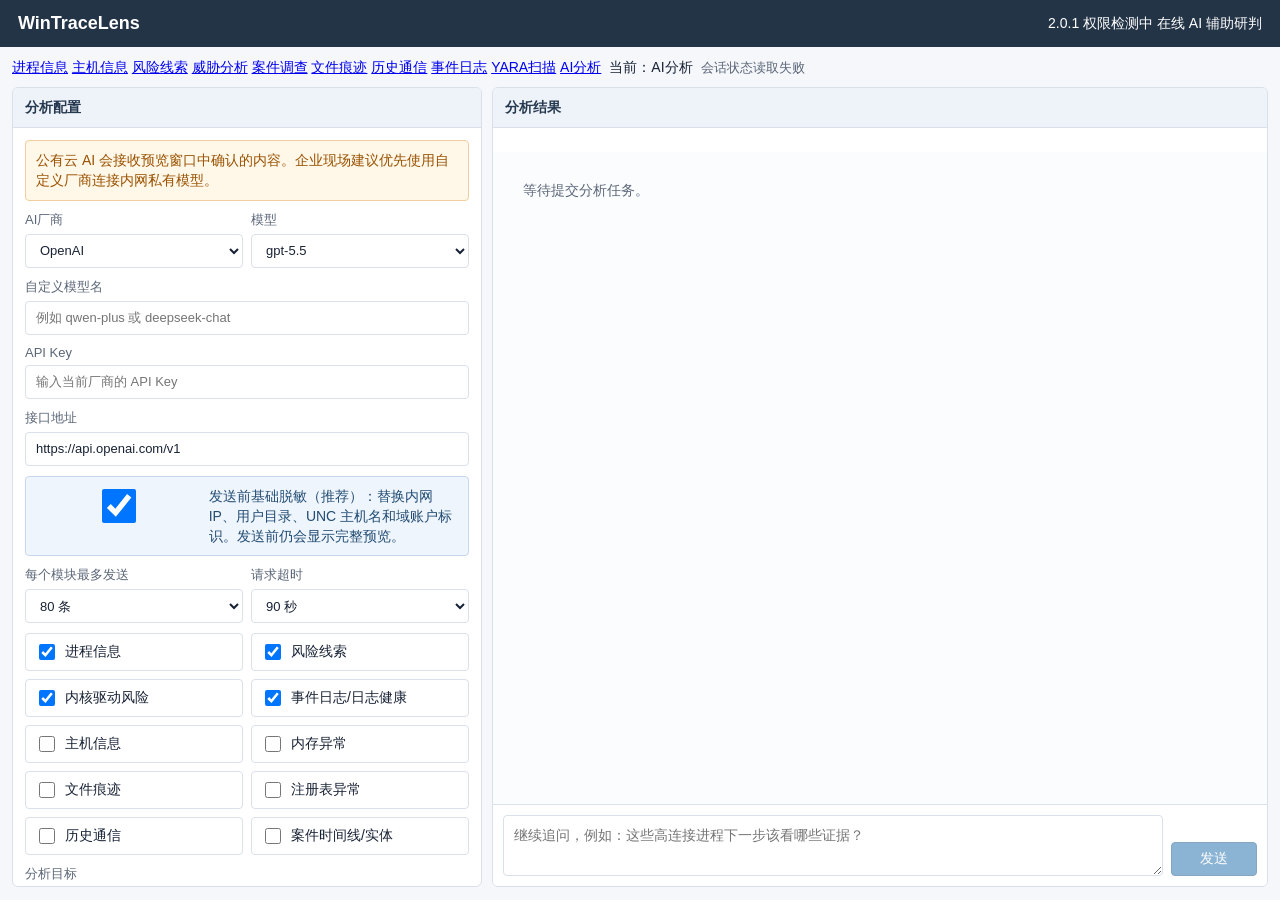
==== commit 4b52f83d: "Release WinTraceLens 2.0.1 persistence evidence and detail views" ====
--- a/internal/server/ui/ai.html
+++ b/internal/server/ui/ai.html
@@ -429,7 +429,7 @@
   <header>
     <h1>WinTraceLens</h1>
     <div class="app-meta">
-      <span class="release-badge" data-app-version>2.0.0</span>
+      <span class="release-badge" data-app-version>2.0.1</span>
       <span class="permission-badge unknown" data-admin-status>权限检测中</span>
       <span class="module-title">在线 AI 辅助研判</span>
     </div>
